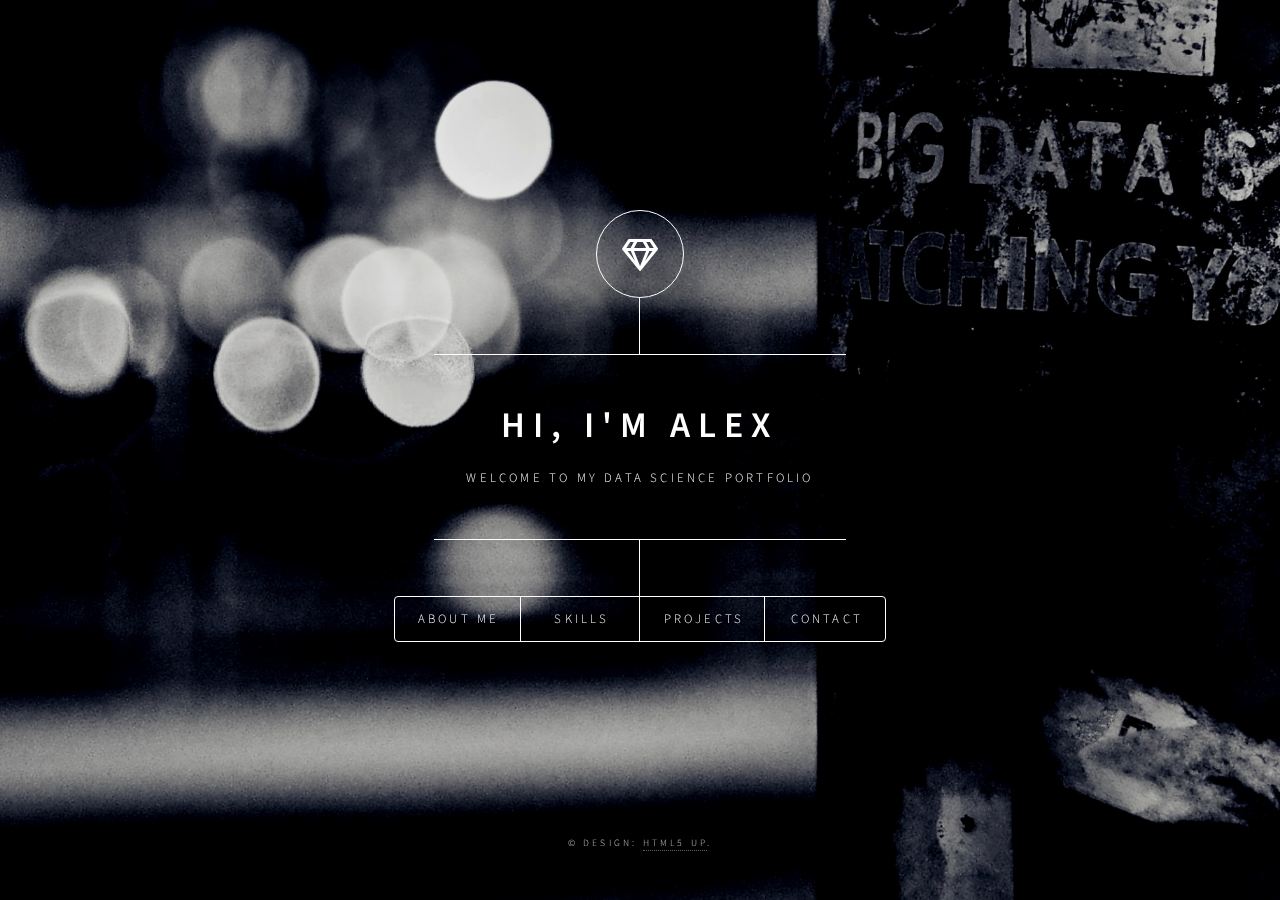
==== index.html @ 2f79886c "hobbies change" ====
<!DOCTYPE HTML>
<!--
	Dimension by HTML5 UP
	html5up.net | @ajlkn
	Free for personal and commercial use under the CCA 3.0 license (html5up.net/license)
-->
<html>
	<head>
		<title>Alexandr Kotov</title>
		<meta charset="utf-8" />
		<meta name="viewport" content="width=device-width, initial-scale=1, user-scalable=no" />
		<link rel="stylesheet" href="assets/css/main.css" />
		<noscript><link rel="stylesheet" href="assets/css/noscript.css" /></noscript>
		
	</head>
	<body class="is-preload">
		
		<!-- Wrapper -->
			<div id="wrapper">
				<!-- Header -->
					<header id="header">
						<div class="logo">
							<span class="icon fa-gem"></span>
						</div>
						<div class="content">
							<div class="inner">
								<h1>Hi, I'm Alex</h1>
	
								<p>Welcome to my data science portfolio</p>
							</div>
						</div>
						<nav>
							<ul>
								<li><a href="#intro">About me</a></li>
								<li><a href="#work">Skills</a></li>
								<li><a href="#Projects">Projects</a></li>
								<li><a href="#contact">Contact</a></li>
								<!--<li><a href="#elements">Elements</a></li>-->
							</ul>
						</nav>
					</header>

				<!-- Main -->
					<div id="main">

						<!-- Intro -->
							<article id="intro">
								<h2 class="major">About me</h2>
								<span class="image main"><img src="/images/main_pic.jpg" alt="" /></span>
								<p>Hello, My name is Alexandr Kotov. I've just graduated from the best technical university of Russia. I was studying plasma and space technologies for 6 years. So you can call me a rocket scientist.</p>
								<p>I started to get interested in programming few years ago when I started working as a teacher of robotics. I worked a lot with Arduino which based on C++. Then I started to learn Python, which I immediately fell in love with for its simplicity and clarity.</p>
								<p>I'm freelancing in my free time on UpWork, mostly take some simple projects for web-scrapping. I'm also interested in making some simple gaming bots using OpenCV. Sometimes I do data science projects to get some relevant experience. Some of my project I posted on github and you can find it on my <a href="#Projects">project page.</a></p>
								<h2> Education </h2>
								<p>Bauman Moscow State Technical University, Moscow | 2014 - 2020</p>
								<p>Specialty: Design of aviation and rocket engines</p>
								<p>Department of plasma power installations</p>
								<span class="image main"><img src="/images/BMSTU.jpg" alt="" /></span>
								<h2> Hobbies </h2>
								<h3> Sports </h3>
								<p>Sport is a big part of my life. One greatest achievement in my life would have to be my success in the sport of cheerleading.
									 I started practicing at the age of seventeen.
									 Cheerleading is a team-based sport that involves stunting, pyramids, baskets, tumbling, acrobatics.
									 It was initially started in the USA, and now its growing sport in Europe. Why? Because it’s fun!</p>
								<p>It’s a great sport because it’s teamwork, it’s all about athletes working together in unison to create something spectacular.
									What have I achieved during all these years of cheerleading? On a first year our team became a second best student team in Moscow and 4th team in Russia. 
									Then after a few years we evolved and became a Russian Champions twice in 2018 and 2019. 
									After that we had an honor to represent our country at the Europe Championship in Helsinki and St. Petersburg.</p>
									<span class="image main"><img src="/images/cheer_2.jpeg" alt="" /></span>
								<h3>Travelling</h3>
								<p>When I have decent amount of free time I use it to visit a new place. Preferable way to travel is usually hitchhiking. Cheap, fun and challenging. Plus it's the best way to meet locals and get to know a lot about real local mindset and culture!</p>
								<p>I've visited about 30 countries so far and going to increase this number. You can find more about my travels on my social media <a href="#contact">here.</a></p>
								<span class="image main"><img src="/images/Norway.JPG" alt="" /></span>
								
							</article>

						<!-- Work -->
							<article id="work">
								<h2 class="major">Skills</h2>
								<li>Python</li>
								<li>SQL</li>
								<li>Machine Learning</li>
								<li>Pandas</li>
								<li>Numpy</li>
								<li>Scikit Learn</li>
								<li>TensorFlow</li>
								<li>HTML</li>
								<li>Tableau</li>
								<li>Arduino</li>
								<p></p>
								<span class="main"><img style="width:100%;" src="/images/azam.png" alt="" /></span>
								
								<p></p>
								
								<h2> Work experience </h2>
								<h3> 1. Robotics teacher </h3>
								<p><a href="https://era.obraz.pro/page1">Era of engineers</a> | Jan'19 - Aug'20 </p>
								<li>Spearheaded an engineering skills class for 6-15 y.o. students. </li>
								<li>Teach electrical engineering, soldering, programming on Arduino, drawing in CAD
									programs, 3D modeling and robotics.</li>
								<li>Helped with creating new projects for kids, such as plotter, walking robot, smart lamp, manipulator.</li>
								<span class="image main"><img src="images/era.jpg" alt="" /></span>

								<h3> 2. Design engineer </h3>
								<p> <a href="https://www.ecomteh.ru/">Ekomtech</a> | Dec ’19 - Jul'20</p>
								<li>Optimized five computer-based design and modeling software
									programs to design and construct various projects. </li>
								<li>Created and implemented 10+ designs for waste recycling plants and
									garbage trucks.</li>
								<li>Changed design process and started modeling all processes and
									designs in 3D for a better presentation for customers.</li>
								<span class="image main"><img src="images/ecomt.PNG" alt="" /></span>

								<h3> 3. Design engineer </h3>
								<p> <a href="https://marcel-robert.ru/">Marcel-Robert</a> | Dec ’18 – Aug ‘19</p>
								<li>Designed 5 unique machines for improving manufacturing process. </li>
								<li>Designed and produced all necessary solid parts for leather products
									(3-D printing and making draws for metal parts)</li>
								<li>Fixed and improved machines on factory.</li>
								<span class="image main"><img src="images/watch.jpg" alt="" /></span>
								<h2> Certificates </h2>
								<li><a href="https://www.coursera.org/account/accomplishments/records/N5LPH3UN2E7R">Coursera - Applied Machine Learning in Python</a></li>
								<li><a href="https://www.coursera.org/account/accomplishments/records/YFSHKZDKY9ZR">Coursera - Introduction to Data Science in Python</a></li>
								<li><a href="https://www.coursera.org/account/accomplishments/records/XPEQ6RXHVH59">Coursera - Using Python to Access Web Data</a></li>
								<li><a href="https://www.coursera.org/account/accomplishments/records/VQPHDV6YU7HT">Coursera - Using Databases with Python</a></li>
								<li><a href="https://www.coursera.org/account/accomplishments/records/UH2UMP5LKVDY">Coursera - Python Data Structures</a></li>
								<li><a href="https://www.coursera.org/account/accomplishments/records/QRWU4YGUDX5H">Coursera - Applied Plotting, Charting & Data Representation in Python</a></li>
								<li><a href="https://www.coursera.org/account/accomplishments/verify/DWSUSXFB376H">Coursera - Математика и Python для анализа данных</a></li>
								<li><a href="https://www.coursera.org/account/accomplishments/verify/4KGE7GJAM6D7">Coursera - Обучение на размеченных данных</a></li>
								<span class="image main"><img src="images/coursera.png" alt="" /></span>
								
								<h2> Languages </h2>
								<li>Russian - Native</li>
								<li>English - Advanced</li>
								<li>Spanish - Intermediate</li>

								
							</article>

						<!-- About -->
							<article id="Projects">
								<h2 class="major">Projects</h2>
								<h2>Data Science Salary Estimator</h2>
								<li>Created a tool that estimates data science salaries.</li>
								<li>Scraped over 1000 job descriptions from glassdoor using python and selenium.</li>
								<li>Engineered features from the text of each job description to quantify the value companies put on python, excel, aws, and spark.</li>
								<li>Optimized Linear, Lasso, and Random Forest Regressors using GridsearchCV to reach the best model.</li>
								<p></p>
								<h3>Code and Resources Used:</h3>
								<p>Python Version: 3.7</p>
								<p>Packages: pandas, numpy, sklearn, matplotlib, seaborn, selenium</p>
								<p>Scraper Github: <a href=https://github.com/arapfaik/scraping-glassdoor-selenium>https://github.com/arapfaik/scraping-glassdoor-selenium</a></p>
								<p>Scraper Article: <a href=https://towardsdatascience.com/selenium-tutorial-scraping-glassdoor-com-in-10-minutes-3d0915c6d905>https://towardsdatascience.com/selenium-tutorial-scraping-glassdoor-com-in-10-minutes-3d0915c6d905</a></p>
								<h3>Web Scraping</h3>
								<p>Tweaked the web scraper github repo (above) to scrape 1000 job postings from glassdoor.com. With each job, we got the following:</p>
								<li>Job title</li>
								<li>Salary Estimate</li>
								<li>Job Description</li>
								<li>Company rating</li>
								<li>Company name</li>
								<li>Location</li>
								<li>Company Headquarters</li>
								<li>Company Size</li>
								<li>Company Founded Date</li>
								<li>Type of Ownership</li>
								<li>Industry</li>
								<li>Revenue</li>
								<li>Competitors</li>
								<p></p>
								<h3>Data Cleaning</h3>
								<p>After scraping the data, I needed to clean it up so that it was usable for our model. I made the following changes and created the following variables:</p>
								<li>Parsed numeric data out of salary</li>
								<li>Made columns for employer provided salary and hourly wages</li>
								<li>Removed rows without salary</li>
								<li>Parsed rating out of company text</li>
								<li>Made a new column for company state</li>
								<li>Added a column for if the job was at the company’s headquarters</li>
								<li>Transformed founded date into age of company</li>
								<li>Made columns for if different skills were listed in the job description, such as: Python, R, Excel, AWS, Spark</li>
								<li>Column for simplified job title and Seniority</li>
								<li>Column for description length</li>
								<p></p>
								<h3>EDA</h3>
								<p>I looked at the distributions of the data and the value counts for the various categorical variables. Below are a few highlights from the pivot tables.</p>
								<span class="image main"><img src="images/prj4.PNG" alt="" /></span>
								
								<h3>Model Building</h3>
								<p>First, I transformed the categorical variables into dummy variables. I also split the data into train and tests sets with a test size of 20%.</p>
								<p>I tried three different models and evaluated them using Mean Absolute Error. I chose MAE because it is relatively easy to interpret and outliers aren’t particularly bad in for this type of model.</p>
								<p>I tried three different models:</p>
								<li>Multiple Linear Regression – Baseline for the model</li>
								<li>Lasso Regression – Because of the sparse data from the many categorical variables, I thought a normalized regression like lasso would be effective.</li>
								<li>Random Forest – Again, with the sparsity associated with the data, I thought that this would be a good fit.</li>
								<p></p>
								<h3>Model performance</h3>
								<p>The Random Forest model far outperformed the other approaches on the test and validation sets.</p>
								<li>Random Forest : MAE = 11.22</li>
								<li>Linear Regression: MAE = 18.86</li>
								<li>Ridge Regression: MAE = 19.67</li>
								<p></p>
								<p>To see the code click <a href=https://github.com/AlexVines/glassdoor_job_analysis>here</a></p>
								<h2>Banner placing</h2>
								<p>The task is to find the most suitable locations to place banners for tourist-oriented company. This is an example of clusterization problem.</p>
								<p>Imagine that international cruise agency Carnival Cruise Line decided to advertise itself with banners. To test whether it is useful, they've decided to start with only 20 places. The task is to find 20 such locations for placement.</p>
								<p>The agency has offices all around the world. They want to place the banners near the offices so they could easier negotiate and check the result. And also these places should be popular for tourists.</p>
								<span class="image main"><img src="images/offices.PNG" alt="" /></span>
								<p>Go and check the code <a href=https://github.com/AlexVines/Banners/blob/master/banners.ipynb>here</a></p>
								<h2>Password generator</h2>
								<p>If you don't want to have the same password for every account you have and don't trust google random generator you can use such app to create your personal database, store it on your hard drive and use it when you need.</p>
								<h3>Instructions</h3>
								<li>First I would recomend you to uncomment the commented part to create a database and then comment it back and start using as you want.</li>
								<li>Pick at least 1 option for symbols you want to be in your password. The more you have the more secure is your password.</li>
								<li>Press create password and write down info that refers to the account you're using this password for (e.g. Facebook) and you could provide a link.</li>
								<li>After pressing "Save" button your password with all info you provided is going to store in your database. Good luck!</li>
								<p></p>
								<span class="main"><img style="width:50%;" src="images/password.png" alt="" /></span>

								<p>You can find the source code <a href=https://github.com/AlexVines/password_generator/blob/main/password_generator.py>here</a></p>
								<h2>Sudoku solver</h2>
								<p>This app can help you to solve any sudoku puzzle (if possible solution exists) using backtracking algorythm. GUI part was made using PyGame library.</p>
								<span class="main"><img style="width:50%;" src="images/sudoku.png" alt="" /></span>
								<p>Code is <a href=https://github.com/AlexVines/Sudoku-solver/blob/master/solver.py>here</a></p>
							</article>

						<!-- Contact -->
							<article id="contact">
								<h2 class="major">Contact</h2>
								<form method="post" action="#">
									<div class="fields">
										
								
								</form>
								<ul class="icons">
									<h3>E-mail: alexandr-ok@mail.ru
									<p></p>
										<p>You can also contact me using my social media:</p>
									</h3s>
									<li><a href="https://vk.com/thevines121" class="icon brands fa-vk"><span class="label">Vk</span></a></li>
									<li><a href="https://www.facebook.com/alex.indigo.14/" class="icon brands fa-facebook-f"><span class="label">Facebook</span></a></li>
									<li><a href="https://www.instagram.com/difvine/" class="icon brands fa-instagram"><span class="label">Instagram</span></a></li>
									<li><a href="https://github.com/AlexVines" class="icon brands fa-github"><span class="label">GitHub</span></a></li>
									<li><a href="https://www.linkedin.com/in/alexkotov/" class="icon brands fa-linkedin"><span class="label">GitHub</span></a></li>
									
								</ul>
							</article>
					</div>

				<!-- Footer -->
					<footer id="footer">
						<p class="copyright">&copy; Design: <a href="https://html5up.net">HTML5 UP</a>.</p>
					</footer>

			</div>

		<!-- BG -->
			<div id="bg"></div>

		<!-- Scripts -->
			<script src="assets/js/jquery.min.js"></script>
			<script src="assets/js/browser.min.js"></script>
			<script src="assets/js/breakpoints.min.js"></script>
			<script src="assets/js/util.js"></script>
			<script src="assets/js/main.js"></script>

	</body>
</html>
---- assets/css/main.css ----
@import url(fontawesome-all.min.css);
@import url("https://fonts.googleapis.com/css?family=Source+Sans+Pro:300italic,600italic,300,600");

/*
	Dimension by HTML5 UP
	html5up.net | @ajlkn
	Free for personal and commercial use under the CCA 3.0 license (html5up.net/license)
*/

html, body, div, span, applet, object,
iframe, h1, h2, h3, h4, h5, h6, p, blockquote,
pre, a, abbr, acronym, address, big, cite,
code, del, dfn, em, img, ins, kbd, q, s, samp,
small, strike, strong, sub, sup, tt, var, b,
u, i, center, dl, dt, dd, ol, ul, li, fieldset,
form, label, legend, table, caption, tbody,
tfoot, thead, tr, th, td, article, aside,
canvas, details, embed, figure, figcaption,
footer, header, hgroup, menu, nav, output, ruby,
section, summary, time, mark, audio, video {
	margin: 0;
	padding: 0;
	border: 0;
	font-size: 100%;
	font: inherit;
	vertical-align: baseline;}

article, aside, details, figcaption, figure,
footer, header, hgroup, menu, nav, section {
	display: block;}

body {
	line-height: 1;
}

ol, ul {
	list-style: none;
}

blockquote, q {
	quotes: none;
}

	blockquote:before, blockquote:after, q:before, q:after {
		content: '';
		content: none;
	}

table {
	border-collapse: collapse;
	border-spacing: 0;
}

body {
	-webkit-text-size-adjust: none;
}

mark {
	background-color: transparent;
	color: inherit;
}

input::-moz-focus-inner {
	border: 0;
	padding: 0;
}

input, select, textarea {
	-moz-appearance: none;
	-webkit-appearance: none;
	-ms-appearance: none;
	appearance: none;
}

/* Basic */

	@-ms-viewport {
		width: device-width;
	}

	@media screen and (max-width: 480px) {

		html, body {
			min-width: 320px;
		}

	}

	html {
		box-sizing: border-box;
	}

	*, *:before, *:after {
		box-sizing: inherit;
	}

	body {
		background: #1b1f22;
	}

		body.is-preload *, body.is-preload *:before, body.is-preload *:after {
			-moz-animation: none !important;
			-webkit-animation: none !important;
			-ms-animation: none !important;
			animation: none !important;
			-moz-transition: none !important;
			-webkit-transition: none !important;
			-ms-transition: none !important;
			transition: none !important;
		}

/* Type */

	html {
		font-size: 16pt;
	}

		@media screen and (max-width: 1680px) {

			html {
				font-size: 12pt;
			}

		}

		@media screen and (max-width: 736px) {

			html {
				font-size: 11pt;
			}

		}

		@media screen and (max-width: 360px) {

			html {
				font-size: 10pt;
			}

		}

	body, input, select, textarea {
		color: #ffffff;
		font-family: "Source Sans Pro", sans-serif;
		font-weight: 300;
		font-size: 1rem;
		line-height: 1.65;
	}

	a {
		-moz-transition: color 0.2s ease-in-out, background-color 0.2s ease-in-out, border-bottom-color 0.2s ease-in-out;
		-webkit-transition: color 0.2s ease-in-out, background-color 0.2s ease-in-out, border-bottom-color 0.2s ease-in-out;
		-ms-transition: color 0.2s ease-in-out, background-color 0.2s ease-in-out, border-bottom-color 0.2s ease-in-out;
		transition: color 0.2s ease-in-out, background-color 0.2s ease-in-out, border-bottom-color 0.2s ease-in-out;
		border-bottom: dotted 1px rgba(255, 255, 255, 0.5);
		text-decoration: none;
		color: inherit;
	}

		a:hover {
			border-bottom-color: transparent;
		}

	strong, b {
		color: #ffffff;
		font-weight: 600;
	}

	em, i {
		font-style: italic;
	}

	p {
		margin: 0 0 2rem 0;
	}

	h1, h2, h3, h4, h5, h6 {
		color: #ffffff;
		font-weight: 600;
		line-height: 1.5;
		margin: 0 0 1rem 0;
		text-transform: uppercase;
		letter-spacing: 0.2rem;
	}

		h1 a, h2 a, h3 a, h4 a, h5 a, h6 a {
			color: inherit;
			text-decoration: none;
		}

		h1.major, h2.major, h3.major, h4.major, h5.major, h6.major {
			border-bottom: solid 1px #ffffff;
			width: -moz-max-content;
			width: -webkit-max-content;
			width: -ms-max-content;
			width: max-content;
			padding-bottom: 0.5rem;
			margin: 0 0 2rem 0;
		}

	h1 {
		font-size: 2.25rem;
		line-height: 1.3;
		letter-spacing: 0.5rem;
	}

	h2 {
		font-size: 1.5rem;
		line-height: 1.4;
		letter-spacing: 0.5rem;
	}

	h3 {
		font-size: 1rem;
	}

	h4 {
		font-size: 0.8rem;
	}

	h5 {
		font-size: 0.7rem;
	}

	h6 {
		font-size: 0.6rem;
	}

	@media screen and (max-width: 736px) {

		h1 {
			font-size: 1.75rem;
			line-height: 1.4;
		}

		h2 {
			font-size: 1.25em;
			line-height: 1.5;
		}

	}

	sub {
		font-size: 0.8rem;
		position: relative;
		top: 0.5rem;
	}

	sup {
		font-size: 0.8rem;
		position: relative;
		top: -0.5rem;
	}

	blockquote {
		border-left: solid 4px #ffffff;
		font-style: italic;
		margin: 0 0 2rem 0;
		padding: 0.5rem 0 0.5rem 2rem;
	}

	code {
		background: rgba(255, 255, 255, 0.075);
		border-radius: 4px;
		font-family: "Courier New", monospace;
		font-size: 0.9rem;
		margin: 0 0.25rem;
		padding: 0.25rem 0.65rem;
	}

	pre {
		-webkit-overflow-scrolling: touch;
		font-family: "Courier New", monospace;
		font-size: 0.9rem;
		margin: 0 0 2rem 0;
	}

		pre code {
			display: block;
			line-height: 1.75;
			padding: 1rem 1.5rem;
			overflow-x: auto;
		}

	hr {
		border: 0;
		border-bottom: solid 1px #ffffff;
		margin: 2.75rem 0;
	}

	.align-left {
		text-align: left;
	}

	.align-center {
		text-align: center;
	}

	.align-right {
		text-align: right;
	}

/* Form */

	form {
		margin: 0 0 2rem 0;
	}

		form > :last-child {
			margin-bottom: 0;
		}

		form > .fields {
			display: -moz-flex;
			display: -webkit-flex;
			display: -ms-flex;
			display: flex;
			-moz-flex-wrap: wrap;
			-webkit-flex-wrap: wrap;
			-ms-flex-wrap: wrap;
			flex-wrap: wrap;
			width: calc(100% + 3rem);
			margin: -1.5rem 0 2rem -1.5rem;
		}

			form > .fields > .field {
				-moz-flex-grow: 0;
				-webkit-flex-grow: 0;
				-ms-flex-grow: 0;
				flex-grow: 0;
				-moz-flex-shrink: 0;
				-webkit-flex-shrink: 0;
				-ms-flex-shrink: 0;
				flex-shrink: 0;
				padding: 1.5rem 0 0 1.5rem;
				width: calc(100% - 1.5rem);
			}

				form > .fields > .field.half {
					width: calc(50% - 0.75rem);
				}

				form > .fields > .field.third {
					width: calc(100%/3 - 0.5rem);
				}

				form > .fields > .field.quarter {
					width: calc(25% - 0.375rem);
				}

		@media screen and (max-width: 480px) {

			form > .fields {
				width: calc(100% + 3rem);
				margin: -1.5rem 0 2rem -1.5rem;
			}

				form > .fields > .field {
					padding: 1.5rem 0 0 1.5rem;
					width: calc(100% - 1.5rem);
				}

					form > .fields > .field.half {
						width: calc(100% - 1.5rem);
					}

					form > .fields > .field.third {
						width: calc(100% - 1.5rem);
					}

					form > .fields > .field.quarter {
						width: calc(100% - 1.5rem);
					}

		}

	label {
		color: #ffffff;
		display: block;
		font-size: 0.8rem;
		font-weight: 300;
		letter-spacing: 0.2rem;
		line-height: 1.5;
		margin: 0 0 1rem 0;
		text-transform: uppercase;
	}

	input[type="text"],
	input[type="password"],
	input[type="email"],
	input[type="tel"],
	select,
	textarea {
		-moz-appearance: none;
		-webkit-appearance: none;
		-ms-appearance: none;
		appearance: none;
		-moz-transition: border-color 0.2s ease-in-out, box-shadow 0.2s ease-in-out, background-color 0.2s ease-in-out;
		-webkit-transition: border-color 0.2s ease-in-out, box-shadow 0.2s ease-in-out, background-color 0.2s ease-in-out;
		-ms-transition: border-color 0.2s ease-in-out, box-shadow 0.2s ease-in-out, background-color 0.2s ease-in-out;
		transition: border-color 0.2s ease-in-out, box-shadow 0.2s ease-in-out, background-color 0.2s ease-in-out;
		background-color: transparent;
		border-radius: 4px;
		border: solid 1px #ffffff;
		color: inherit;
		display: block;
		outline: 0;
		padding: 0 1rem;
		text-decoration: none;
		width: 100%;
	}

		input[type="text"]:invalid,
		input[type="password"]:invalid,
		input[type="email"]:invalid,
		input[type="tel"]:invalid,
		select:invalid,
		textarea:invalid {
			box-shadow: none;
		}

		input[type="text"]:focus,
		input[type="password"]:focus,
		input[type="email"]:focus,
		input[type="tel"]:focus,
		select:focus,
		textarea:focus {
			background: rgba(255, 255, 255, 0.075);
			border-color: #ffffff;
			box-shadow: 0 0 0 1px #ffffff;
		}

	select {
		background-image: url("data:image/svg+xml;charset=utf8,%3Csvg xmlns='http://www.w3.org/2000/svg' width='40' height='40' preserveAspectRatio='none' viewBox='0 0 40 40'%3E%3Cpath d='M9.4,12.3l10.4,10.4l10.4-10.4c0.2-0.2,0.5-0.4,0.9-0.4c0.3,0,0.6,0.1,0.9,0.4l3.3,3.3c0.2,0.2,0.4,0.5,0.4,0.9 c0,0.4-0.1,0.6-0.4,0.9L20.7,31.9c-0.2,0.2-0.5,0.4-0.9,0.4c-0.3,0-0.6-0.1-0.9-0.4L4.3,17.3c-0.2-0.2-0.4-0.5-0.4-0.9 c0-0.4,0.1-0.6,0.4-0.9l3.3-3.3c0.2-0.2,0.5-0.4,0.9-0.4S9.1,12.1,9.4,12.3z' fill='%23ffffff' /%3E%3C/svg%3E");
		background-size: 1.25rem;
		background-repeat: no-repeat;
		background-position: calc(100% - 1rem) center;
		height: 2.75rem;
		padding-right: 2.75rem;
		text-overflow: ellipsis;
	}

		select option {
			color: #ffffff;
			background: #1b1f22;
		}

		select:focus::-ms-value {
			background-color: transparent;
		}

		select::-ms-expand {
			display: none;
		}

	input[type="text"],
	input[type="password"],
	input[type="email"],
	select {
		height: 2.75rem;
	}

	textarea {
		padding: 0.75rem 1rem;
	}

	input[type="checkbox"],
	input[type="radio"] {
		-moz-appearance: none;
		-webkit-appearance: none;
		-ms-appearance: none;
		appearance: none;
		display: block;
		float: left;
		margin-right: -2rem;
		opacity: 0;
		width: 1rem;
		z-index: -1;
	}

		input[type="checkbox"] + label,
		input[type="radio"] + label {
			text-decoration: none;
			-moz-user-select: none;
			-webkit-user-select: none;
			-ms-user-select: none;
			user-select: none;
			color: #ffffff;
			cursor: pointer;
			display: inline-block;
			font-size: 0.8rem;
			font-weight: 300;
			margin: 0 0 0.5rem 0;
			padding-left: 2.65rem;
			padding-right: 0.75rem;
			position: relative;
		}

			input[type="checkbox"] + label:before,
			input[type="radio"] + label:before {
				-moz-osx-font-smoothing: grayscale;
				-webkit-font-smoothing: antialiased;
				display: inline-block;
				font-style: normal;
				font-variant: normal;
				text-rendering: auto;
				line-height: 1;
				text-transform: none !important;
				font-family: 'Font Awesome 5 Free';
				font-weight: 900;
			}

			input[type="checkbox"] + label:before,
			input[type="radio"] + label:before {
				-moz-transition: border-color 0.2s ease-in-out, box-shadow 0.2s ease-in-out, background-color 0.2s ease-in-out;
				-webkit-transition: border-color 0.2s ease-in-out, box-shadow 0.2s ease-in-out, background-color 0.2s ease-in-out;
				-ms-transition: border-color 0.2s ease-in-out, box-shadow 0.2s ease-in-out, background-color 0.2s ease-in-out;
				transition: border-color 0.2s ease-in-out, box-shadow 0.2s ease-in-out, background-color 0.2s ease-in-out;
				border-radius: 4px;
				border: solid 1px #ffffff;
				content: '';
				display: inline-block;
				height: 1.65rem;
				left: 0;
				line-height: 1.65rem;
				position: absolute;
				text-align: center;
				top: -0.15rem;
				width: 1.65rem;
			}

		input[type="checkbox"]:checked + label:before,
		input[type="radio"]:checked + label:before {
			background: #ffffff !important;
			border-color: #ffffff !important;
			color: #1b1f22;
			content: '\f00c';
		}

		input[type="checkbox"]:focus + label:before,
		input[type="radio"]:focus + label:before {
			background: rgba(255, 255, 255, 0.075);
			border-color: #ffffff;
			box-shadow: 0 0 0 1px #ffffff;
		}

	input[type="checkbox"] + label:before {
		border-radius: 4px;
	}

	input[type="radio"] + label:before {
		border-radius: 100%;
	}

	::-webkit-input-placeholder {
		color: rgba(255, 255, 255, 0.5) !important;
		opacity: 1.0;
	}

	:-moz-placeholder {
		color: rgba(255, 255, 255, 0.5) !important;
		opacity: 1.0;
	}

	::-moz-placeholder {
		color: rgba(255, 255, 255, 0.5) !important;
		opacity: 1.0;
	}

	:-ms-input-placeholder {
		color: rgba(255, 255, 255, 0.5) !important;
		opacity: 1.0;
	}

	.formerize-placeholder {
		color: rgba(255, 255, 255, 0.5) !important;
		opacity: 1.0;
	}

/* Box */

	.box {
		border-radius: 4px;
		border: solid 1px #ffffff;
		margin-bottom: 2rem;
		padding: 1.5em;
	}

		.box > :last-child,
		.box > :last-child > :last-child,
		.box > :last-child > :last-child > :last-child {
			margin-bottom: 0;
		}

		.box.alt {
			border: 0;
			border-radius: 0;
			padding: 0;
		}

/* Icon */

	.icon {
		text-decoration: none;
		border-bottom: none;
		position: relative;
	}

		.icon:before {
			-moz-osx-font-smoothing: grayscale;
			-webkit-font-smoothing: antialiased;
			display: inline-block;
			font-style: normal;
			font-variant: normal;
			text-rendering: auto;
			line-height: 1;
			text-transform: none !important;
			font-family: 'Font Awesome 5 Free';
			font-weight: 400;
		}

		.icon > .label {
			display: none;
		}

		.icon:before {
			line-height: inherit;
		}

		.icon.solid:before {
			font-weight: 900;
		}

		.icon.brands:before {
			font-family: 'Font Awesome 5 Brands';
		}

/* Image */

	.image {
		border-radius: 4px;
		border: 0;
		display: inline-block;
		position: relative;
	}

		.image:before {
			pointer-events: none;
			background-image: url("../../images/overlay.png");
			background-color: rgba(19, 21, 25, 0.5);
			border-radius: 4px;
			content: '';
			display: block;
			height: 100%;
			left: 0;
			opacity: 0.5;
			position: absolute;
			top: 0;
			width: 100%;
		}

		.image img {
			border-radius: 4px;
			display: block;
		}

		.image.left, .image.right {
			max-width: 40%;
		}

			.image.left img, .image.right img {
				width: 100%;
			}

		.image.left {
			float: left;
			padding: 0 1.5em 1em 0;
			top: 0.25em;
		}

		.image.right {
			float: right;
			padding: 0 0 1em 1.5em;
			top: 0.25em;
		}

		.image.fit {
			display: block;
			margin: 0 0 2rem 0;
			width: 100%;
		}

			.image.fit img {
				width: 100%;
			}

		.image.main {
			display: block;
			margin: 2.5rem 0;
			width: 100%;
		}

			.image.main img {
				width: 100%;
			}

		@media screen and (max-width: 736px) {

			.image.main {
				margin: 2rem 0;
			}

		}

		@media screen and (max-width: 480px) {

			.image.main {
				margin: 1.5rem 0;
			}

		}

/* List */

	ol {
		list-style: decimal;
		margin: 0 0 2rem 0;
		padding-left: 1.25em;
	}

		ol li {
			padding-left: 0.25em;
		}

	ul {
		list-style: disc;
		margin: 0 0 2rem 0;
		padding-left: 1em;
	}

		ul li {
			padding-left: 0.5em;
		}

		ul.alt {
			list-style: none;
			padding-left: 0;
		}

			ul.alt li {
				border-top: solid 1px #ffffff;
				padding: 0.5em 0;
			}

				ul.alt li:first-child {
					border-top: 0;
					padding-top: 0;
				}

	dl {
		margin: 0 0 2rem 0;
	}

		dl dt {
			display: block;
			font-weight: 600;
			margin: 0 0 1rem 0;
		}

		dl dd {
			margin-left: 2rem;
		}

/* Actions */

	ul.actions {
		display: -moz-flex;
		display: -webkit-flex;
		display: -ms-flex;
		display: flex;
		cursor: default;
		list-style: none;
		margin-left: -1rem;
		padding-left: 0;
	}

		ul.actions li {
			padding: 0 0 0 1rem;
			vertical-align: middle;
		}

		ul.actions.special {
			-moz-justify-content: center;
			-webkit-justify-content: center;
			-ms-justify-content: center;
			justify-content: center;
			width: 100%;
			margin-left: 0;
		}

			ul.actions.special li:first-child {
				padding-left: 0;
			}

		ul.actions.stacked {
			-moz-flex-direction: column;
			-webkit-flex-direction: column;
			-ms-flex-direction: column;
			flex-direction: column;
			margin-left: 0;
		}

			ul.actions.stacked li {
				padding: 1.3rem 0 0 0;
			}

				ul.actions.stacked li:first-child {
					padding-top: 0;
				}

		ul.actions.fit {
			width: calc(100% + 1rem);
		}

			ul.actions.fit li {
				-moz-flex-grow: 1;
				-webkit-flex-grow: 1;
				-ms-flex-grow: 1;
				flex-grow: 1;
				-moz-flex-shrink: 1;
				-webkit-flex-shrink: 1;
				-ms-flex-shrink: 1;
				flex-shrink: 1;
				width: 100%;
			}

				ul.actions.fit li > * {
					width: 100%;
				}

			ul.actions.fit.stacked {
				width: 100%;
			}

		@media screen and (max-width: 480px) {

			ul.actions:not(.fixed) {
				-moz-flex-direction: column;
				-webkit-flex-direction: column;
				-ms-flex-direction: column;
				flex-direction: column;
				margin-left: 0;
				width: 100% !important;
			}

				ul.actions:not(.fixed) li {
					-moz-flex-grow: 1;
					-webkit-flex-grow: 1;
					-ms-flex-grow: 1;
					flex-grow: 1;
					-moz-flex-shrink: 1;
					-webkit-flex-shrink: 1;
					-ms-flex-shrink: 1;
					flex-shrink: 1;
					padding: 1rem 0 0 0;
					text-align: center;
					width: 100%;
				}

					ul.actions:not(.fixed) li > * {
						width: 100%;
					}

					ul.actions:not(.fixed) li:first-child {
						padding-top: 0;
					}

					ul.actions:not(.fixed) li input[type="submit"],
					ul.actions:not(.fixed) li input[type="reset"],
					ul.actions:not(.fixed) li input[type="button"],
					ul.actions:not(.fixed) li button,
					ul.actions:not(.fixed) li .button {
						width: 100%;
					}

						ul.actions:not(.fixed) li input[type="submit"].icon:before,
						ul.actions:not(.fixed) li input[type="reset"].icon:before,
						ul.actions:not(.fixed) li input[type="button"].icon:before,
						ul.actions:not(.fixed) li button.icon:before,
						ul.actions:not(.fixed) li .button.icon:before {
							margin-left: -0.5em;
						}

		}

/* Icons */

	ul.icons {
		cursor: default;
		list-style: none;
		padding-left: 0;
	}

		ul.icons li {
			display: inline-block;
			padding: 0 0.75em 0 0;
		}

			ul.icons li:last-child {
				padding-right: 0;
			}

			ul.icons li a {
				border-radius: 100%;
				box-shadow: inset 0 0 0 1px #ffffff;
				display: inline-block;
				height: 2.25rem;
				line-height: 2.25rem;
				text-align: center;
				width: 2.25rem;
			}

				ul.icons li a:hover {
					background-color: rgba(255, 255, 255, 0.075);
				}

				ul.icons li a:active {
					background-color: rgba(255, 255, 255, 0.175);
				}

/* Table */

	.table-wrapper {
		-webkit-overflow-scrolling: touch;
		overflow-x: auto;
	}

	table {
		margin: 0 0 2rem 0;
		width: 100%;
	}

		table tbody tr {
			border: solid 1px #ffffff;
			border-left: 0;
			border-right: 0;
		}

			table tbody tr:nth-child(2n + 1) {
				background-color: rgba(255, 255, 255, 0.075);
			}

		table td {
			padding: 0.75em 0.75em;
		}

		table th {
			color: #ffffff;
			font-size: 0.9em;
			font-weight: 600;
			padding: 0 0.75em 0.75em 0.75em;
			text-align: left;
		}

		table thead {
			border-bottom: solid 2px #ffffff;
		}

		table tfoot {
			border-top: solid 2px #ffffff;
		}

		table.alt {
			border-collapse: separate;
		}

			table.alt tbody tr td {
				border: solid 1px #ffffff;
				border-left-width: 0;
				border-top-width: 0;
			}

				table.alt tbody tr td:first-child {
					border-left-width: 1px;
				}

			table.alt tbody tr:first-child td {
				border-top-width: 1px;
			}

			table.alt thead {
				border-bottom: 0;
			}

			table.alt tfoot {
				border-top: 0;
			}

/* Button */

	input[type="submit"],
	input[type="reset"],
	input[type="button"],
	button,
	.button {
		-moz-appearance: none;
		-webkit-appearance: none;
		-ms-appearance: none;
		appearance: none;
		-moz-transition: background-color 0.2s ease-in-out, color 0.2s ease-in-out;
		-webkit-transition: background-color 0.2s ease-in-out, color 0.2s ease-in-out;
		-ms-transition: background-color 0.2s ease-in-out, color 0.2s ease-in-out;
		transition: background-color 0.2s ease-in-out, color 0.2s ease-in-out;
		background-color: transparent;
		border-radius: 4px;
		border: 0;
		box-shadow: inset 0 0 0 1px #ffffff;
		color: #ffffff !important;
		cursor: pointer;
		display: inline-block;
		font-size: 0.8rem;
		font-weight: 300;
		height: 2.75rem;
		letter-spacing: 0.2rem;
		line-height: 2.75rem;
		outline: 0;
		padding: 0 1.25rem 0 1.35rem;
		text-align: center;
		text-decoration: none;
		text-transform: uppercase;
		white-space: nowrap;
	}

		input[type="submit"]:hover,
		input[type="reset"]:hover,
		input[type="button"]:hover,
		button:hover,
		.button:hover {
			background-color: rgba(255, 255, 255, 0.075);
		}

		input[type="submit"]:active,
		input[type="reset"]:active,
		input[type="button"]:active,
		button:active,
		.button:active {
			background-color: rgba(255, 255, 255, 0.175);
		}

		input[type="submit"].icon:before,
		input[type="reset"].icon:before,
		input[type="button"].icon:before,
		button.icon:before,
		.button.icon:before {
			margin-right: 0.5em;
		}

		input[type="submit"].fit,
		input[type="reset"].fit,
		input[type="button"].fit,
		button.fit,
		.button.fit {
			width: 100%;
		}

		input[type="submit"].small,
		input[type="reset"].small,
		input[type="button"].small,
		button.small,
		.button.small {
			font-size: 0.6rem;
			height: 2.0625rem;
			line-height: 2.0625rem;
		}

		input[type="submit"].primary,
		input[type="reset"].primary,
		input[type="button"].primary,
		button.primary,
		.button.primary {
			background-color: #ffffff;
			color: #1b1f22 !important;
			font-weight: 600;
		}

		input[type="submit"].disabled, input[type="submit"]:disabled,
		input[type="reset"].disabled,
		input[type="reset"]:disabled,
		input[type="button"].disabled,
		input[type="button"]:disabled,
		button.disabled,
		button:disabled,
		.button.disabled,
		.button:disabled {
			pointer-events: none;
			cursor: default;
			opacity: 0.25;
		}

	input[type="submit"],
	input[type="reset"],
	input[type="button"],
	button {
		line-height: calc(2.75rem - 2px);
	}

/* BG */

	#bg {
		-moz-transform: scale(1.0);
		-webkit-transform: scale(1.0);
		-ms-transform: scale(1.0);
		transform: scale(1.0);
		-webkit-backface-visibility: hidden;
		position: fixed;
		top: 0;
		left: 0;
		width: 100%;
		height: 100vh;
		z-index: 1;
	}

		#bg:before, #bg:after {
			content: '';
			display: block;
			position: absolute;
			top: 0;
			left: 0;
			width: 100%;
			height: 100%;
		}

		#bg:before {
			-moz-transition: background-color 2.5s ease-in-out;
			-webkit-transition: background-color 2.5s ease-in-out;
			-ms-transition: background-color 2.5s ease-in-out;
			transition: background-color 2.5s ease-in-out;
			-moz-transition-delay: 0.75s;
			-webkit-transition-delay: 0.75s;
			-ms-transition-delay: 0.75s;
			transition-delay: 0.75s;
			background-image: linear-gradient(to top, rgba(19, 21, 25, 0.5), rgba(19, 21, 25, 0.5)), url("../../images/overlay.png");
			background-size: auto,
 256px 256px;
			background-position: center,
 center;
			background-repeat: no-repeat,
 repeat;
			z-index: 2;
		}

		#bg:after {
			-moz-transform: scale(1.125);
			-webkit-transform: scale(1.125);
			-ms-transform: scale(1.125);
			transform: scale(1.125);
			-moz-transition: -moz-transform 0.325s ease-in-out, -moz-filter 0.325s ease-in-out;
			-webkit-transition: -webkit-transform 0.325s ease-in-out, -webkit-filter 0.325s ease-in-out;
			-ms-transition: -ms-transform 0.325s ease-in-out, -ms-filter 0.325s ease-in-out;
			transition: transform 0.325s ease-in-out, filter 0.325s ease-in-out;
			background-image: url("../../images/bg.jpg");
			background-position: center;
			background-size: cover;
			background-repeat: no-repeat;
			z-index: 1;
		}

		body.is-article-visible #bg:after {
			-moz-transform: scale(1.0825);
			-webkit-transform: scale(1.0825);
			-ms-transform: scale(1.0825);
			transform: scale(1.0825);
			-moz-filter: blur(0.2rem);
			-webkit-filter: blur(0.2rem);
			-ms-filter: blur(0.2rem);
			filter: blur(0.2rem);
		}

		body.is-preload #bg:before {
			background-color: #000000;
		}

/* Wrapper */

	#wrapper {
		background-image:url('/images/bd2.jpg');
		background-size:cover;
		background-position:center;
		display: -moz-flex;
		display: -webkit-flex;
		display: -ms-flex;
		display: flex;
		-moz-flex-direction: column;
		-webkit-flex-direction: column;
		-ms-flex-direction: column;
		flex-direction: column;
		-moz-align-items: center;
		-webkit-align-items: center;
		-ms-align-items: center;
		align-items: center;
		-moz-justify-content: space-between;
		-webkit-justify-content: space-between;
		-ms-justify-content: space-between;
		justify-content: space-between;
		position: relative;
		min-height: 100vh;
		width: 100%;
		padding: 4rem 2rem;
		z-index: 3;
	}

		#wrapper:before {
			content: '';
			display: block;
		}

		@media screen and (max-width: 1680px) {

			#wrapper {
				padding: 3rem 2rem;
			}

		}

		@media screen and (max-width: 736px) {

			#wrapper {
				padding: 2rem 1rem;
			}

		}

		@media screen and (max-width: 480px) {

			#wrapper {
				padding: 1rem;
			}

		}

/* Header */

	#header {
		display: -moz-flex;
		display: -webkit-flex;
		display: -ms-flex;
		display: flex;
		-moz-flex-direction: column;
		-webkit-flex-direction: column;
		-ms-flex-direction: column;
		flex-direction: column;
		-moz-align-items: center;
		-webkit-align-items: center;
		-ms-align-items: center;
		align-items: center;
		-moz-transition: -moz-transform 0.325s ease-in-out, -moz-filter 0.325s ease-in-out, opacity 0.325s ease-in-out;
		-webkit-transition: -webkit-transform 0.325s ease-in-out, -webkit-filter 0.325s ease-in-out, opacity 0.325s ease-in-out;
		-ms-transition: -ms-transform 0.325s ease-in-out, -ms-filter 0.325s ease-in-out, opacity 0.325s ease-in-out;
		transition: transform 0.325s ease-in-out, filter 0.325s ease-in-out, opacity 0.325s ease-in-out;
		background-image: -moz-radial-gradient(rgba(0, 0, 0, 0.25) 25%, rgba(0, 0, 0, 0) 55%);
		background-image: -webkit-radial-gradient(rgba(0, 0, 0, 0.25) 25%, rgba(0, 0, 0, 0) 55%);
		background-image: -ms-radial-gradient(rgba(0, 0, 0, 0.25) 25%, rgba(0, 0, 0, 0) 55%);
		background-image: radial-gradient(rgba(0, 0, 0, 0.25) 25%, rgba(0, 0, 0, 0) 55%);
		max-width: 100%;
		text-align: center;
	}

		#header > * {
			-moz-transition: opacity 0.325s ease-in-out;
			-webkit-transition: opacity 0.325s ease-in-out;
			-ms-transition: opacity 0.325s ease-in-out;
			transition: opacity 0.325s ease-in-out;
			position: relative;
			margin-top: 3.5rem;
		}

			#header > *:before {
				content: '';
				display: block;
				position: absolute;
				top: calc(-3.5rem - 1px);
				left: calc(50% - 1px);
				width: 1px;
				height: calc(3.5rem + 1px);
				background: #ffffff;
			}

		#header > :first-child {
			margin-top: 0;
		}

			#header > :first-child:before {
				display: none;
			}

		#header .logo {
			width: 5.5rem;
			height: 5.5rem;
			line-height: 5.5rem;
			border: solid 1px #ffffff;
			border-radius: 100%;
		}

			#header .logo .icon:before {
				font-size: 2rem;
			}

		#header .content {
			border-style: solid;
			border-color: #ffffff;
			border-top-width: 1px;
			border-bottom-width: 1px;
			max-width: 100%;
		}

			#header .content .inner {
				-moz-transition: max-height 0.75s ease, padding 0.75s ease, opacity 0.325s ease-in-out;
				-webkit-transition: max-height 0.75s ease, padding 0.75s ease, opacity 0.325s ease-in-out;
				-ms-transition: max-height 0.75s ease, padding 0.75s ease, opacity 0.325s ease-in-out;
				transition: max-height 0.75s ease, padding 0.75s ease, opacity 0.325s ease-in-out;
				-moz-transition-delay: 0.25s;
				-webkit-transition-delay: 0.25s;
				-ms-transition-delay: 0.25s;
				transition-delay: 0.25s;
				padding: 3rem 2rem;
				max-height: 40rem;
				overflow: hidden;
			}

				#header .content .inner > :last-child {
					margin-bottom: 0;
				}

			#header .content p {
				text-transform: uppercase;
				letter-spacing: 0.2rem;
				font-size: 0.8rem;
				line-height: 2;
			}

		#header nav ul {
			display: -moz-flex;
			display: -webkit-flex;
			display: -ms-flex;
			display: flex;
			margin-bottom: 0;
			list-style: none;
			padding-left: 0;
			border: solid 1px #ffffff;
			border-radius: 4px;
		}

			#header nav ul li {
				padding-left: 0;
				border-left: solid 1px #ffffff;
			}

				#header nav ul li:first-child {
					border-left: 0;
				}

				#header nav ul li a {
					display: block;
					min-width: 7.5rem;
					height: 2.75rem;
					line-height: 2.75rem;
					padding: 0 1.25rem 0 1.45rem;
					text-transform: uppercase;
					letter-spacing: 0.2rem;
					font-size: 0.8rem;
					border-bottom: 0;
				}

					#header nav ul li a:hover {
						background-color: rgba(255, 255, 255, 0.075);
					}

					#header nav ul li a:active {
						background-color: rgba(255, 255, 255, 0.175);
					}

		#header nav.use-middle:after {
			content: '';
			display: block;
			position: absolute;
			top: 0;
			left: calc(50% - 1px);
			width: 1px;
			height: 100%;
			background: #ffffff;
		}

		#header nav.use-middle ul li.is-middle {
			border-left: 0;
		}

		body.is-article-visible #header {
			-moz-transform: scale(0.95);
			-webkit-transform: scale(0.95);
			-ms-transform: scale(0.95);
			transform: scale(0.95);
			-moz-filter: blur(0.1rem);
			-webkit-filter: blur(0.1rem);
			-ms-filter: blur(0.1rem);
			filter: blur(0.1rem);
			opacity: 0;
		}

		body.is-preload #header {
			-moz-filter: blur(0.125rem);
			-webkit-filter: blur(0.125rem);
			-ms-filter: blur(0.125rem);
			filter: blur(0.125rem);
		}

			body.is-preload #header > * {
				opacity: 0;
			}

			body.is-preload #header .content .inner {
				max-height: 0;
				padding-top: 0;
				padding-bottom: 0;
				opacity: 0;
			}

		@media screen and (max-width: 980px) {

			#header .content p br {
				display: none;
			}

		}

		@media screen and (max-width: 736px) {

			#header > * {
				margin-top: 2rem;
			}

				#header > *:before {
					top: calc(-2rem - 1px);
					height: calc(2rem + 1px);
				}

			#header .logo {
				width: 4.75rem;
				height: 4.75rem;
				line-height: 4.75rem;
			}

				#header .logo .icon:before {
					font-size: 1.75rem;
				}

			#header .content .inner {
				padding: 2.5rem 1rem;
			}

			#header .content p {
				line-height: 1.875;
			}

		}

		@media screen and (max-width: 480px) {

			#header {
				padding: 1.5rem 0;
			}

				#header .content .inner {
					padding: 2.5rem 0;
				}

				#header nav ul {
					-moz-flex-direction: column;
					-webkit-flex-direction: column;
					-ms-flex-direction: column;
					flex-direction: column;
					min-width: 10rem;
					max-width: 100%;
				}

					#header nav ul li {
						border-left: 0;
						border-top: solid 1px #ffffff;
					}

						#header nav ul li:first-child {
							border-top: 0;
						}

						#header nav ul li a {
							height: 3rem;
							line-height: 3rem;
							min-width: 0;
							width: 100%;
						}

				#header nav.use-middle:after {
					display: none;
				}

		}

/* Main */

	#main {
		-moz-flex-grow: 1;
		-webkit-flex-grow: 1;
		-ms-flex-grow: 1;
		flex-grow: 1;
		-moz-flex-shrink: 1;
		-webkit-flex-shrink: 1;
		-ms-flex-shrink: 1;
		flex-shrink: 1;
		display: -moz-flex;
		display: -webkit-flex;
		display: -ms-flex;
		display: flex;
		-moz-align-items: center;
		-webkit-align-items: center;
		-ms-align-items: center;
		align-items: center;
		-moz-justify-content: center;
		-webkit-justify-content: center;
		-ms-justify-content: center;
		justify-content: center;
		-moz-flex-direction: column;
		-webkit-flex-direction: column;
		-ms-flex-direction: column;
		flex-direction: column;
		position: relative;
		max-width: 100%;
		z-index: 3;
	}

		#main article {
			-moz-transform: translateY(0.25rem);
			-webkit-transform: translateY(0.25rem);
			-ms-transform: translateY(0.25rem);
			transform: translateY(0.25rem);
			-moz-transition: opacity 0.325s ease-in-out, -moz-transform 0.325s ease-in-out;
			-webkit-transition: opacity 0.325s ease-in-out, -webkit-transform 0.325s ease-in-out;
			-ms-transition: opacity 0.325s ease-in-out, -ms-transform 0.325s ease-in-out;
			transition: opacity 0.325s ease-in-out, transform 0.325s ease-in-out;
			padding: 4.5rem 2.5rem 1.5rem 2.5rem ;
			position: relative;
			width: 40rem;
			max-width: 100%;
			background-color: rgba(27, 31, 34, 0.85);
			border-radius: 4px;
			opacity: 0;
		}

			#main article.active {
				-moz-transform: translateY(0);
				-webkit-transform: translateY(0);
				-ms-transform: translateY(0);
				transform: translateY(0);
				opacity: 1;
			}

			#main article .close {
				display: block;
				position: absolute;
				top: 0;
				right: 0;
				width: 4rem;
				height: 4rem;
				cursor: pointer;
				text-indent: 4rem;
				overflow: hidden;
				white-space: nowrap;
			}

				#main article .close:before {
					-moz-transition: background-color 0.2s ease-in-out;
					-webkit-transition: background-color 0.2s ease-in-out;
					-ms-transition: background-color 0.2s ease-in-out;
					transition: background-color 0.2s ease-in-out;
					content: '';
					display: block;
					position: absolute;
					top: 0.75rem;
					left: 0.75rem;
					width: 2.5rem;
					height: 2.5rem;
					border-radius: 100%;
					background-position: center;
					background-image: url("data:image/svg+xml;charset=utf8,%3Csvg xmlns='http://www.w3.org/2000/svg' xmlns:xlink='http://www.w3.org/1999/xlink' width='20px' height='20px' viewBox='0 0 20 20' zoomAndPan='disable'%3E%3Cstyle%3Eline %7B stroke: %23ffffff%3B stroke-width: 1%3B %7D%3C/style%3E%3Cline x1='2' y1='2' x2='18' y2='18' /%3E%3Cline x1='18' y1='2' x2='2' y2='18' /%3E%3C/svg%3E");
					background-size: 20px 20px;
					background-repeat: no-repeat;
				}

				#main article .close:hover:before {
					background-color: rgba(255, 255, 255, 0.075);
				}

				#main article .close:active:before {
					background-color: rgba(255, 255, 255, 0.175);
				}

		@media screen and (max-width: 736px) {

			#main article {
				padding: 3.5rem 2rem 0.5rem 2rem ;
			}

				#main article .close:before {
					top: 0.875rem;
					left: 0.875rem;
					width: 2.25rem;
					height: 2.25rem;
					background-size: 14px 14px;
				}

		}

		@media screen and (max-width: 480px) {

			#main article {
				padding: 3rem 1.5rem 0.5rem 1.5rem ;
			}

		}

/* Footer */

	#footer {
		-moz-transition: -moz-transform 0.325s ease-in-out, -moz-filter 0.325s ease-in-out, opacity 0.325s ease-in-out;
		-webkit-transition: -webkit-transform 0.325s ease-in-out, -webkit-filter 0.325s ease-in-out, opacity 0.325s ease-in-out;
		-ms-transition: -ms-transform 0.325s ease-in-out, -ms-filter 0.325s ease-in-out, opacity 0.325s ease-in-out;
		transition: transform 0.325s ease-in-out, filter 0.325s ease-in-out, opacity 0.325s ease-in-out;
		width: 100%;
		max-width: 100%;
		margin-top: 2rem;
		text-align: center;
	}

		#footer .copyright {
			letter-spacing: 0.2rem;
			font-size: 0.6rem;
			opacity: 0.75;
			margin-bottom: 0;
			text-transform: uppercase;
		}

		body.is-article-visible #footer {
			-moz-transform: scale(0.95);
			-webkit-transform: scale(0.95);
			-ms-transform: scale(0.95);
			transform: scale(0.95);
			-moz-filter: blur(0.1rem);
			-webkit-filter: blur(0.1rem);
			-ms-filter: blur(0.1rem);
			filter: blur(0.1rem);
			opacity: 0;
		}

		body.is-preload #footer {
			opacity: 0;
		}
---- assets/css/noscript.css ----
/*
	Dimension by HTML5 UP
	html5up.net | @ajlkn
	Free for personal and commercial use under the CCA 3.0 license (html5up.net/license)
*/

/* BG */

	body.is-preload #bg:before {
		background-color: transparent;
	}

/* Header */

	body.is-preload #header {
		-moz-filter: none;
		-webkit-filter: none;
		-ms-filter: none;
		filter: none;
	}

		body.is-preload #header > * {
			opacity: 1;
		}

		body.is-preload #header .content .inner {
			max-height: none;
			padding: 3rem 2rem;
			opacity: 1;
		}

/* Main */

	#main article {
		opacity: 1;
		margin: 4rem 0 0 0;
	}
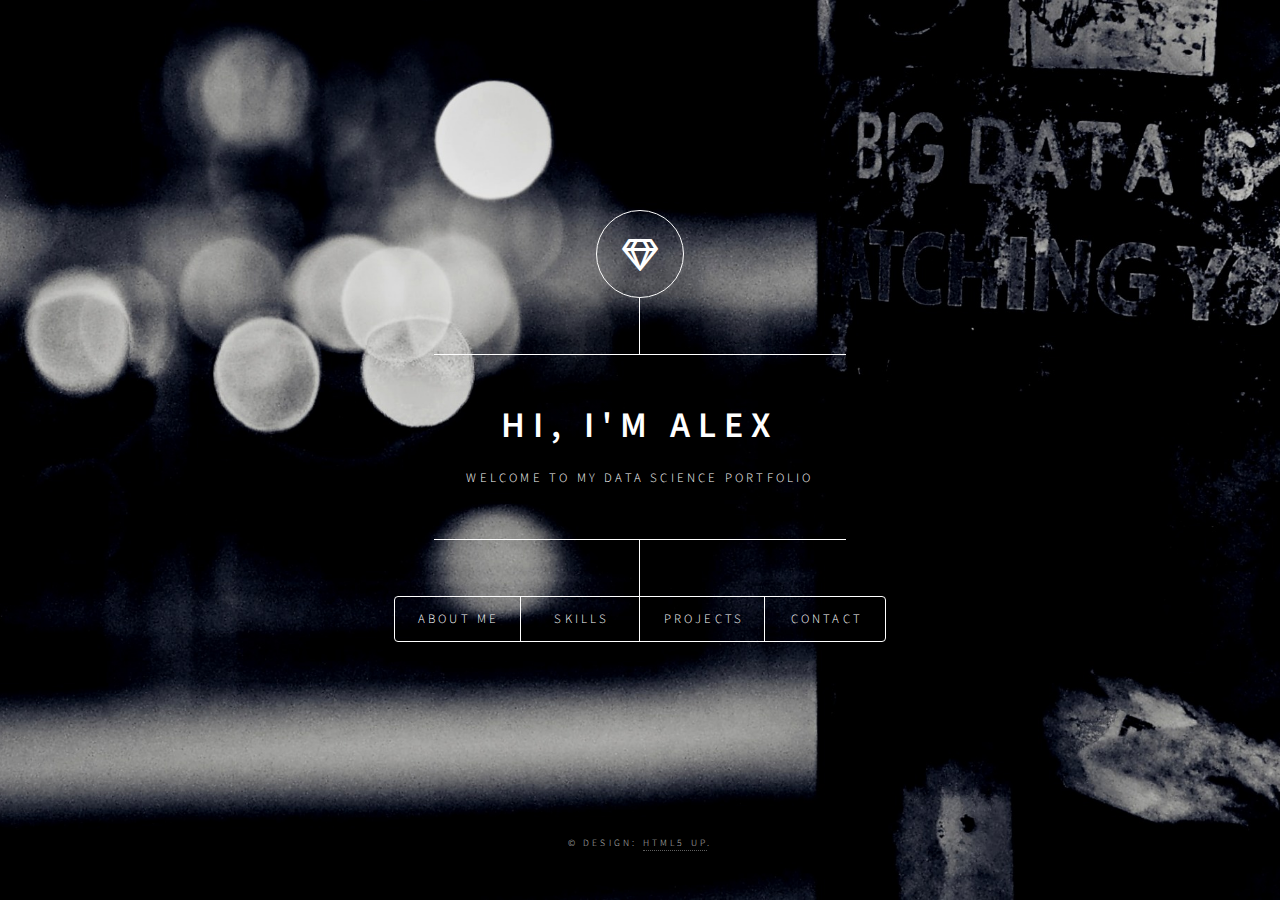
==== commit b6c116a0: "update work exp" ====
--- a/index.html
+++ b/index.html
@@ -92,6 +92,18 @@
 								<p></p>
 								
 								<h2> Work experience </h2>
+								<h3>1. Data analyst</h3>
+								<p><a href="https://www.pik.ru/">PIK</a> | March'21 - Pres. </p>
+								<p>Currently I'm working as a data analyst in the biggest real-estate company in my country. My responsibilities include:</p>
+								<li>Working with data</li>
+								<p>Writing SQL queries and making Tableau dashboards for our customers</p>
+								<li>Server administration</li>
+								<p>Everything related to Tableau server administration</p>
+								<li>Software engineering</li>
+								<p>Writing Python scripts to automate routine tasks and process data</p>
+								<span class="image main"><img src="images/pik.jpg" alt="" /></span>
+
+
 								<h3> 1. Robotics teacher </h3>
 								<p><a href="https://era.obraz.pro/page1">Era of engineers</a> | Jan'19 - Aug'20 </p>
 								<li>Spearheaded an engineering skills class for 6-15 y.o. students. </li>
@@ -230,6 +242,7 @@
 								
 								</form>
 								<ul class="icons">
+									<p></p>
 									<h3>E-mail: alexandr-ok@mail.ru
 									<p></p>
 										<p>You can also contact me using my social media:</p>
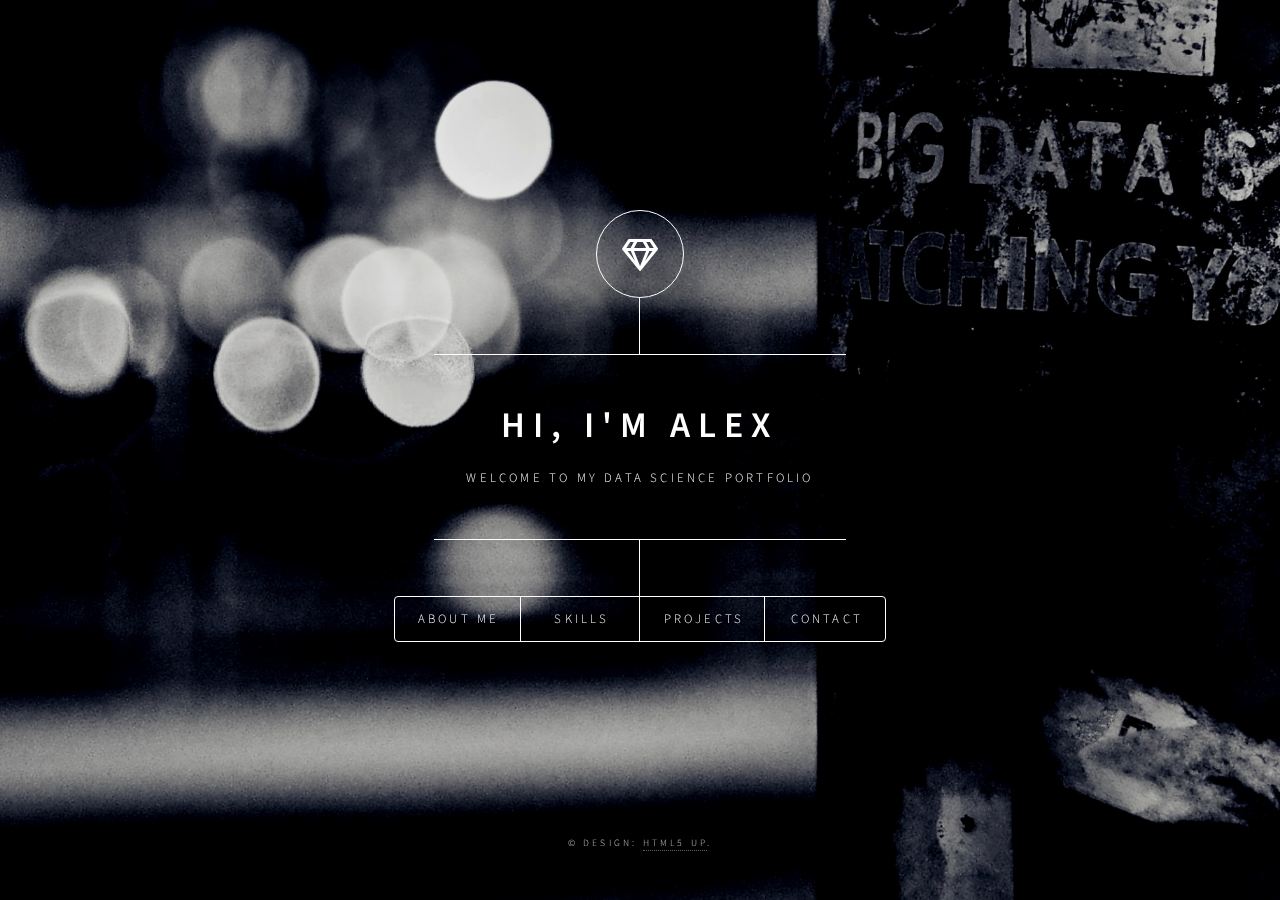
==== commit 59d85d1c: "slight changes" ====
--- a/index.html
+++ b/index.html
@@ -47,8 +47,9 @@
 							<article id="intro">
 								<h2 class="major">About me</h2>
 								<span class="image main"><img src="/images/main_pic.jpg" alt="" /></span>
-								<p>Hello, My name is Alexandr Kotov. I've just graduated from the best technical university of Russia. I was studying plasma and space technologies for 6 years. So you can call me a rocket scientist.</p>
+								<p>Hello, My name is Alexandr Kotov. I've graduated from the best technical university of Russia. I was studying plasma and space technologies for 6 years so you can literally call me a rocket scientist.</p>
 								<p>I started to get interested in programming few years ago when I started working as a teacher of robotics. I worked a lot with Arduino which based on C++. Then I started to learn Python, which I immediately fell in love with for its simplicity and clarity.</p>
+								<p>Currently I'm working as a Data Analyst in the real-estate company called PIK. My goal is to get relevant experience to switch to data science. I'm getting to know </p>
 								<p>I'm freelancing in my free time on UpWork, mostly take some simple projects for web-scrapping. I'm also interested in making some simple gaming bots using OpenCV. Sometimes I do data science projects to get some relevant experience. Some of my project I posted on github and you can find it on my <a href="#Projects">project page.</a></p>
 								<h2> Education </h2>
 								<p>Bauman Moscow State Technical University, Moscow | 2014 - 2020</p>
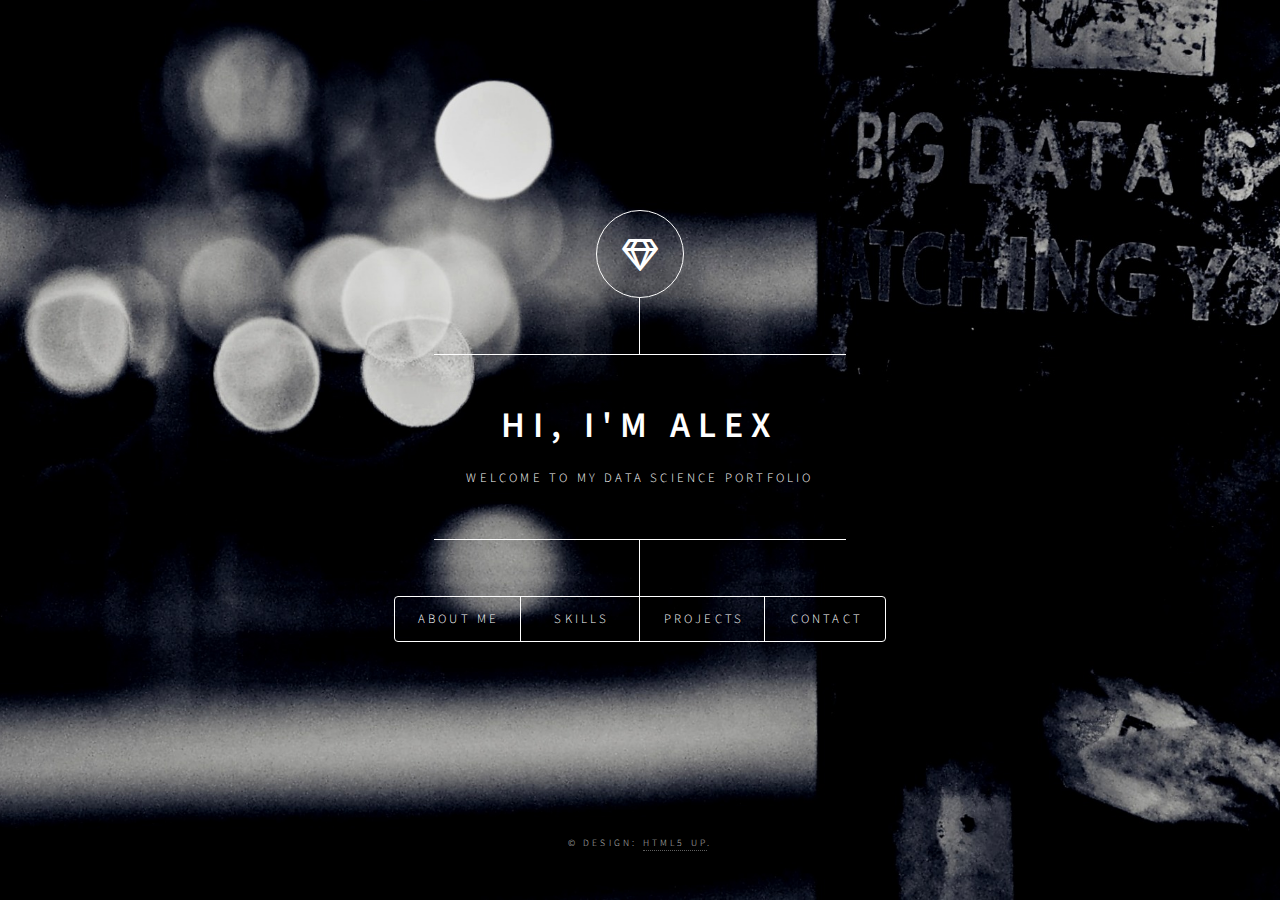
==== commit 15e9c20e: "add exp" ====
--- a/index.html
+++ b/index.html
@@ -96,10 +96,21 @@
 								<h3>1. Data analyst</h3>
 								<p><a href="https://www.pik.ru/">PIK</a> | March'21 - Pres. </p>
 								<p>Currently I'm working as a data analyst in the biggest real-estate company in my country. My responsibilities include:</p>
-								<li>Working with data</li>
-								<p>Writing SQL queries and making Tableau dashboards for our customers</p>
-								<li>Server administration</li>
-								<p>Everything related to Tableau server administration</p>
+								<h4>Data analytics</h4>
+								<li>Writing SQL queries using MSSQL, PostgreSQL, MySQL, Google docs</li>
+								<li>Data visualization using Tableau for different business areas</li>
+								<li>Data preparation: working with MS SQL, PostgreSQL, 1C, Excel, Google docs</li>
+								<p></p>
+								<h4>Tableau Server administration</h4>
+								<li>Server installation</li>
+								<li>Configure general server settings</li>
+								<li>Manage Sites Across a Server</li>
+								<li>Export and Import sites to another separate Tableau Server</li>
+								<li>Manage Licenses</li>
+								<li>Access, data-sources publication, authentication etc.</li>
+								<li>Manage processes of supporting 1500+ viewers and developers</li>
+								
+								<p></p>
 								<li>Software engineering</li>
 								<p>Writing Python scripts to automate routine tasks and process data</p>
 								<span class="image main"><img src="images/pik.jpg" alt="" /></span>
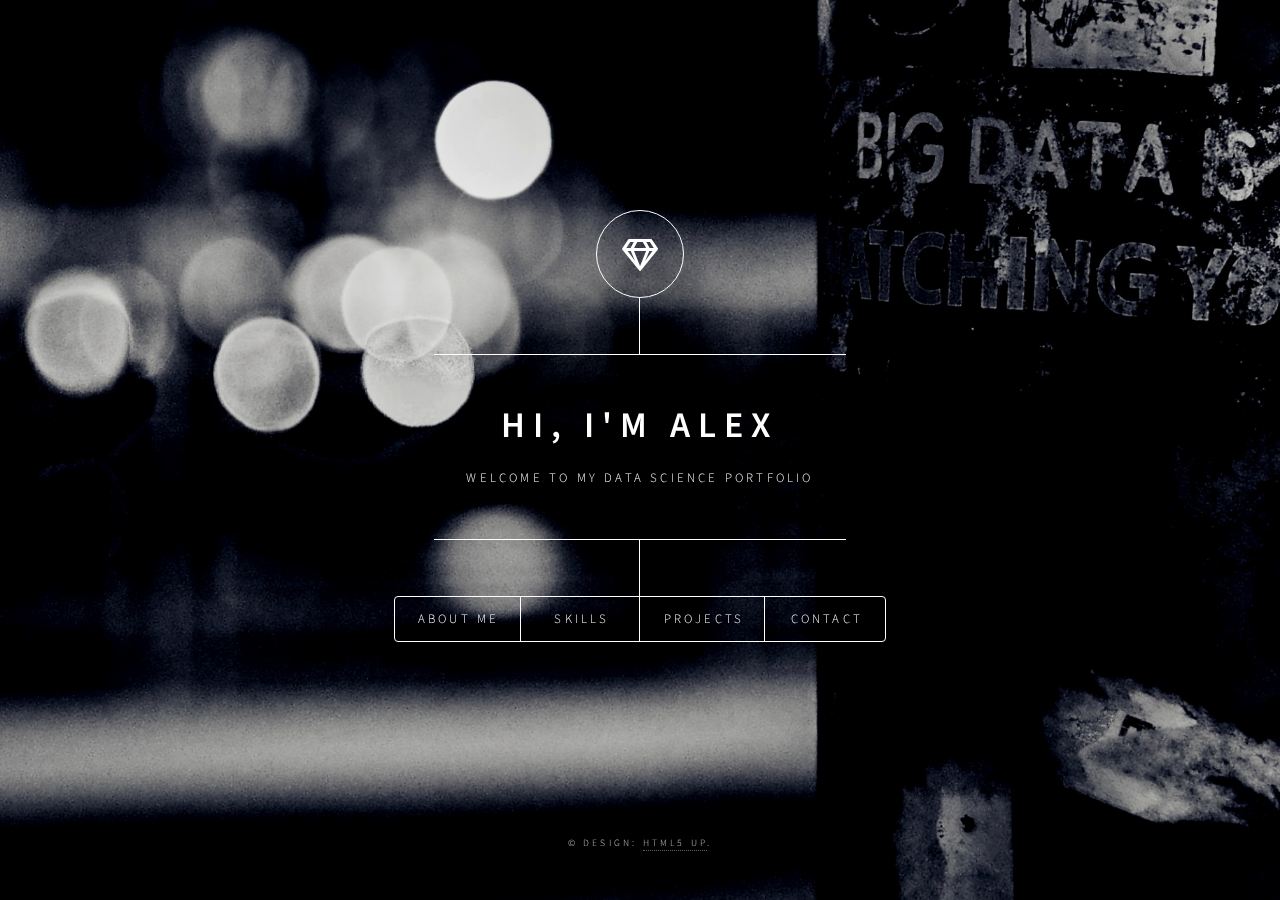
==== commit f31d6f15: "complete exp" ====
--- a/index.html
+++ b/index.html
@@ -99,7 +99,6 @@
 								<h4>Data analytics</h4>
 								<li>Writing SQL queries using MSSQL, PostgreSQL, MySQL, Google docs</li>
 								<li>Data visualization using Tableau for different business areas</li>
-								<li>Data preparation: working with MS SQL, PostgreSQL, 1C, Excel, Google docs</li>
 								<p></p>
 								<h4>Tableau Server administration</h4>
 								<li>Server installation</li>
@@ -111,8 +110,9 @@
 								<li>Manage processes of supporting 1500+ viewers and developers</li>
 								
 								<p></p>
-								<li>Software engineering</li>
-								<p>Writing Python scripts to automate routine tasks and process data</p>
+								<h4>Software engineering</h4>
+								<li>Writing Python scripts to automate server administration processes</li>
+								<li> Deployed notification system (via Telegram) for Tableau Server.</li>
 								<span class="image main"><img src="images/pik.jpg" alt="" /></span>
 
 
